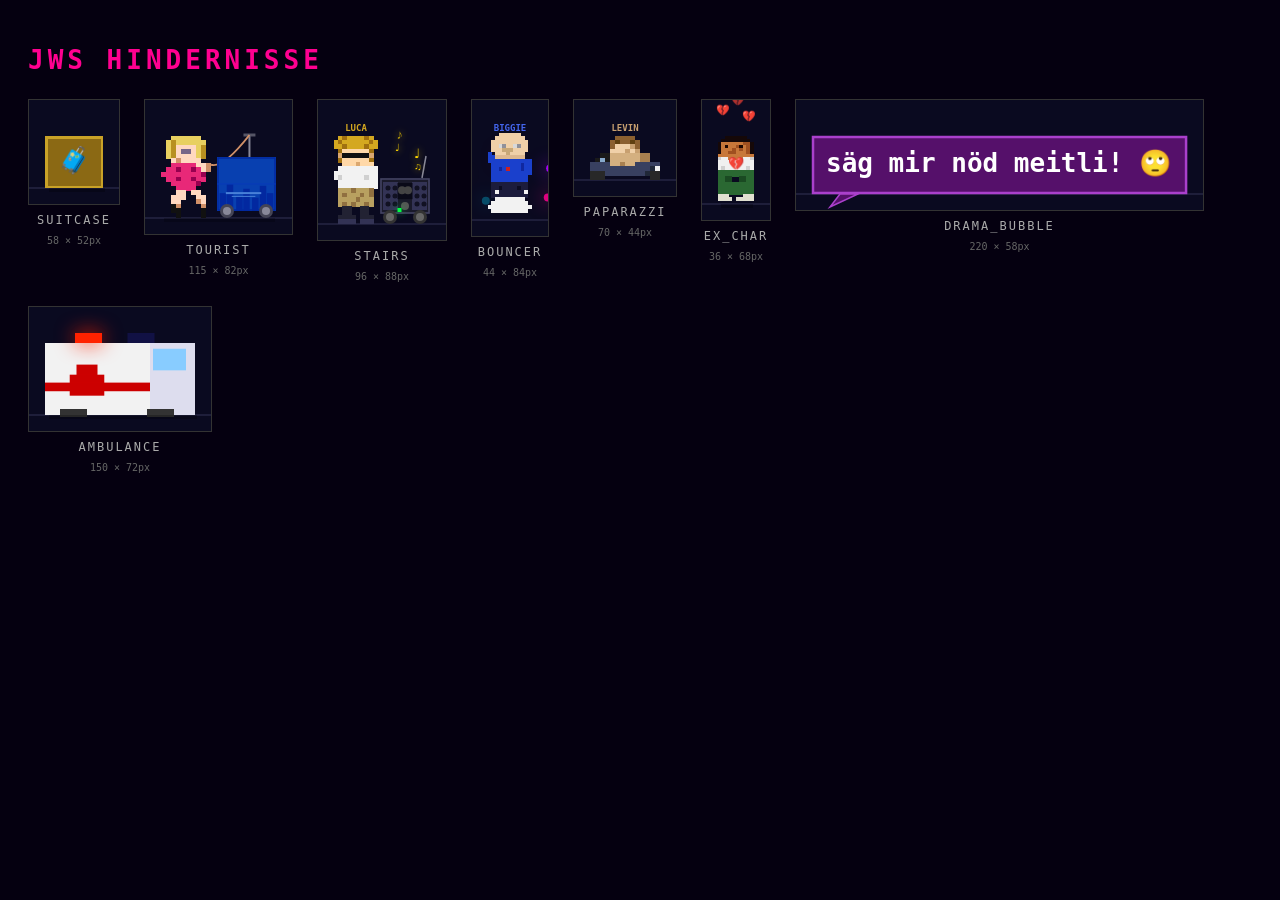
==== obstacle-preview.html @ c8d9b259 "Add obstacle-preview.html dev tool https://claude.ai/code/session_01BYdQFXsiJcFe3k2pgH56Zb" ====
<!DOCTYPE html>
<html lang="de">
<head>
<meta charset="UTF-8">
<title>JWS — Obstacle Preview</title>
<style>
  body { background: #050010; color: #fff; font-family: monospace; padding: 20px; }
  h1 { color: #ff0090; letter-spacing: 4px; margin-bottom: 24px; }
  .grid { display: flex; flex-wrap: wrap; gap: 24px; }
  .item { display: flex; flex-direction: column; align-items: center; gap: 8px; }
  .label { font-size: 12px; color: #aaa; letter-spacing: 2px; text-transform: uppercase; }
  .sublabel { font-size: 10px; color: #666; }
  canvas { background: #0a0a20; border: 1px solid #333; }
</style>
</head>
<body>
<h1>JWS HINDERNISSE</h1>
<div class="grid" id="grid"></div>

<script src="js/levels.js"></script>
<script src="js/renderer.js"></script>
<script>
const obstacles = [
  { type: 'suitcase',     ...OBSTACLE_DEFS.suitcase,     color: '#8b6914', accent: '#c9a227', label: '🧳' },
  { type: 'tourist',      ...OBSTACLE_DEFS.tourist,      color: '#4a90d9', accent: '#7ab8f8', label: '🗺' },
  { type: 'stairs',       ...OBSTACLE_DEFS.stairs,       color: '#666677', accent: '#9999aa', label: '🎵' },
  { type: 'bouncer',      ...OBSTACLE_DEFS.bouncer,      color: '#1a1a3a', accent: '#4444cc', label: '🚫' },
  { type: 'paparazzi',    ...OBSTACLE_DEFS.paparazzi,    color: '#885500', accent: '#ffcc00', label: '📸' },
  { type: 'ex_char',      ...OBSTACLE_DEFS.ex_char,      color: '#7b0000', accent: '#dd2222', label: '💔' },
  { type: 'drama_bubble', ...OBSTACLE_DEFS.drama_bubble, color: '#55106a', accent: '#aa40cc', label: '💬' },
  { type: 'ambulance',    ...OBSTACLE_DEFS.ambulance,    color: '#aa0000', accent: '#ff3300', label: '🚑' },
];

const PAD = 16;
const grid = document.getElementById('grid');

obstacles.forEach(def => {
  const obs = { ...def, x: PAD, y: PAD };

  // For drama_bubble, pre-measure text width
  const tmpC = document.createElement('canvas');
  const tmpCtx = tmpC.getContext('2d');
  tmpCtx.font = 'bold 26px "Zuume", monospace';
  const bw = def.type === 'drama_bubble'
    ? tmpCtx.measureText('säg mir nöd meitli! 🙄').width + 30
    : def.w;

  const cw = bw + PAD * 2;
  const ch = def.h + PAD * 2 + 20; // +20 for siren/notes above

  const cvs = document.createElement('canvas');
  cvs.width = cw;
  cvs.height = ch;
  const ctx = cvs.getContext('2d');

  const r = new Renderer(ctx, cw, ch);
  r.playerX = cw + 999; // no flash trigger
  obs.x = PAD;
  obs.y = PAD + 20; // offset down to leave room for sirens/notes above

  // Draw ground line
  ctx.strokeStyle = '#333355';
  ctx.lineWidth = 1;
  ctx.beginPath();
  ctx.moveTo(0, obs.y + obs.h);
  ctx.lineTo(cw, obs.y + obs.h);
  ctx.stroke();

  r.drawObstacle(obs);

  const item = document.createElement('div');
  item.className = 'item';

  const lbl = document.createElement('div');
  lbl.className = 'label';
  lbl.textContent = def.type;

  const sub = document.createElement('div');
  sub.className = 'sublabel';
  sub.textContent = `${def.w} × ${def.h}px`;

  item.appendChild(cvs);
  item.appendChild(lbl);
  item.appendChild(sub);
  grid.appendChild(item);
});

// Animate (for Biggie dance, Isabelle walk, ambulance sirens, Levin, music notes)
function tick() {
  grid.querySelectorAll('canvas').forEach((cvs, i) => {
    const def = obstacles[i];
    const ctx = cvs.getContext('2d');
    ctx.clearRect(0, 0, cvs.width, cvs.height);

    // Ground line
    ctx.strokeStyle = '#333355';
    ctx.lineWidth = 1;
    ctx.beginPath();
    ctx.moveTo(0, PAD + 20 + def.h);
    ctx.lineTo(cvs.width, PAD + 20 + def.h);
    ctx.stroke();

    const r = new Renderer(ctx, cvs.width, cvs.height);
    r.playerX = cvs.width + 999;
    const obs = { ...def, x: PAD, y: PAD + 20 };
    r.drawObstacle(obs);
  });
  requestAnimationFrame(tick);
}
requestAnimationFrame(tick);
</script>
</body>
</html>
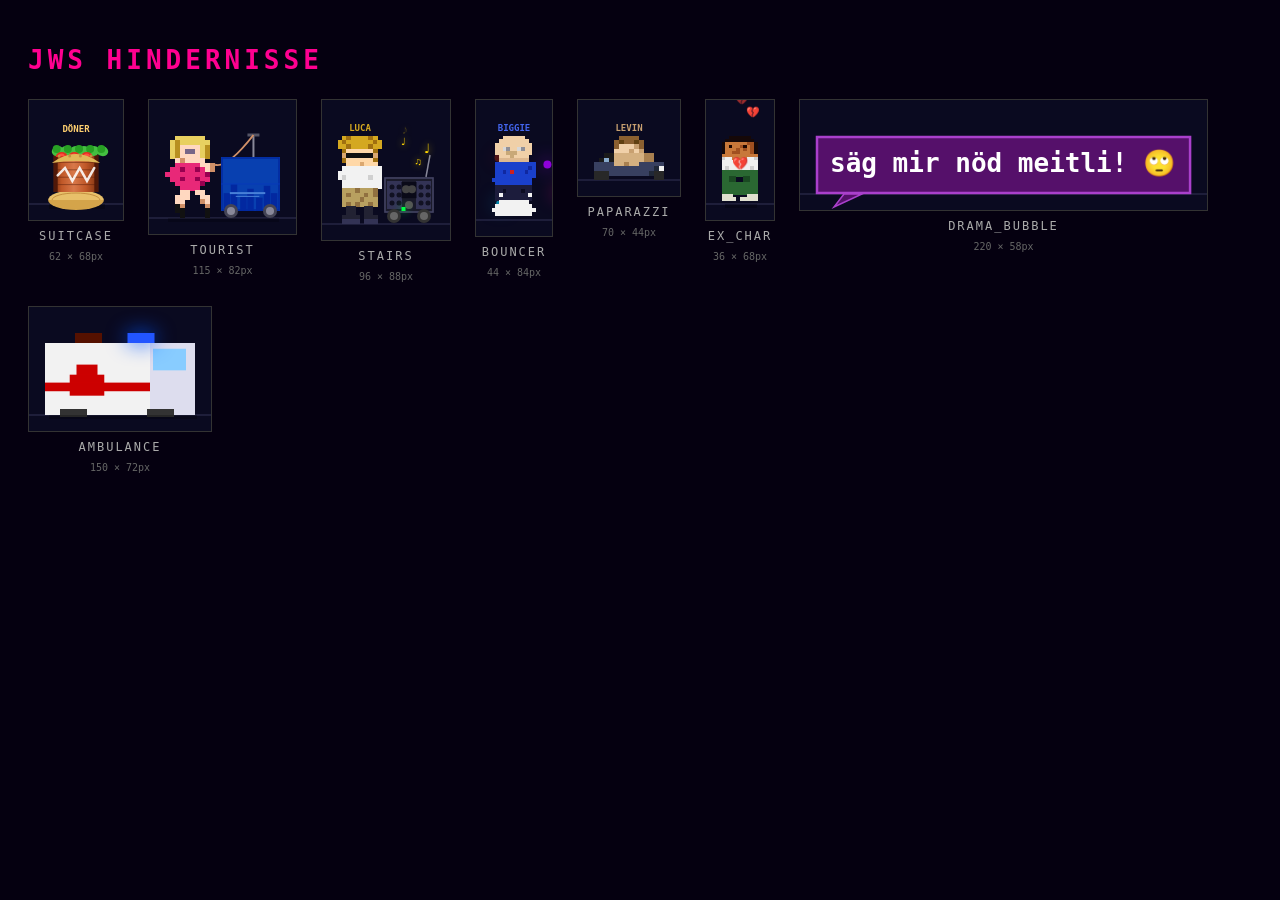
==== commit 2968bbbe: "Replace suitcase with Berliner Döner; add paparazzi to Level 1 - js/levels.js: suitcase OBSTACLE_DEF" ====
--- a/obstacle-preview.html
+++ b/obstacle-preview.html
@@ -21,7 +21,7 @@
 <script src="js/renderer.js"></script>
 <script>
 const obstacles = [
-  { type: 'suitcase',     ...OBSTACLE_DEFS.suitcase,     color: '#8b6914', accent: '#c9a227', label: '🧳' },
+  { type: 'suitcase',     ...OBSTACLE_DEFS.suitcase,     color: '#D4A44A', accent: '#C05828', label: '🌯' },
   { type: 'tourist',      ...OBSTACLE_DEFS.tourist,      color: '#4a90d9', accent: '#7ab8f8', label: '🗺' },
   { type: 'stairs',       ...OBSTACLE_DEFS.stairs,       color: '#666677', accent: '#9999aa', label: '🎵' },
   { type: 'bouncer',      ...OBSTACLE_DEFS.bouncer,      color: '#1a1a3a', accent: '#4444cc', label: '🚫' },
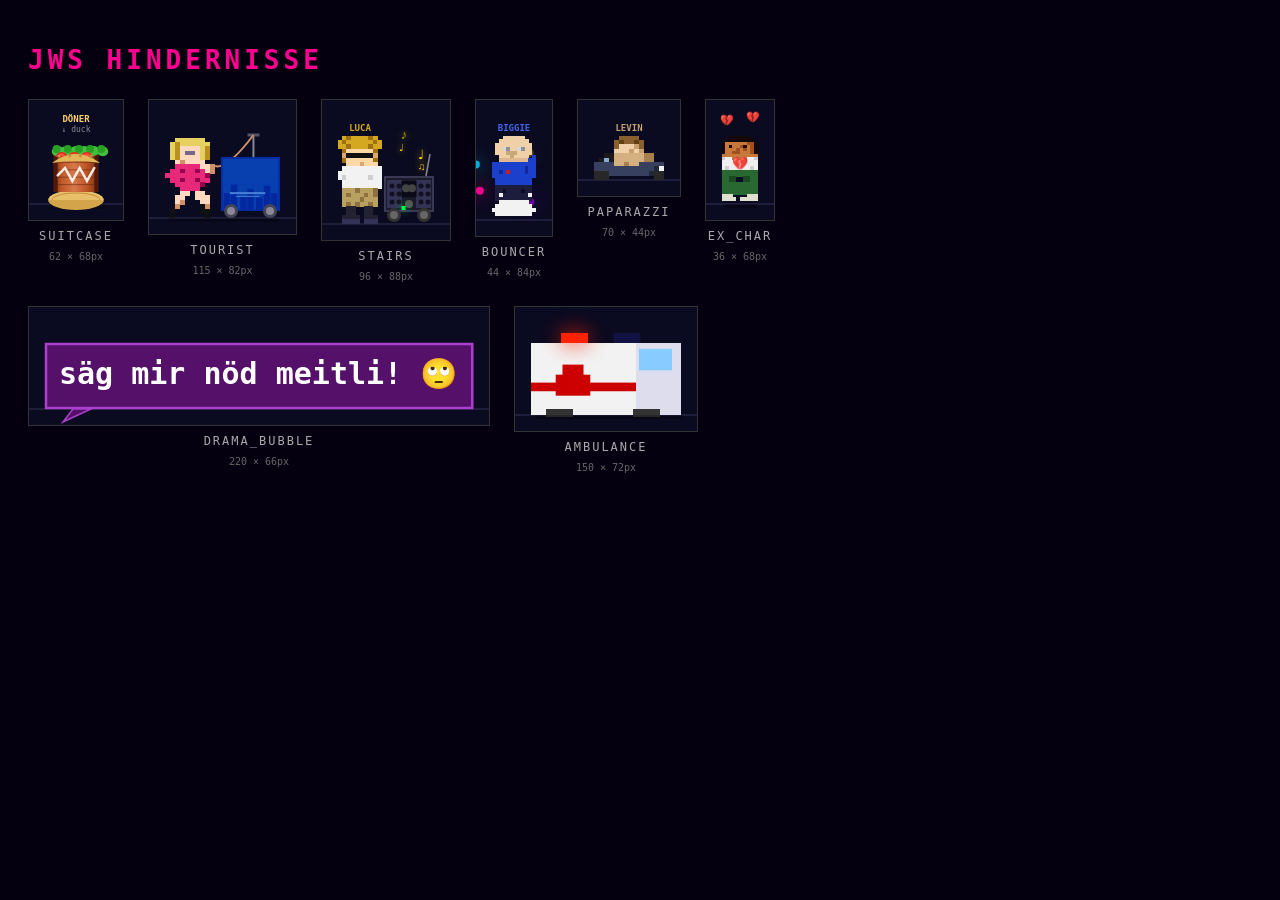
==== commit 63826143: "Döner obstacle floats (duck required); drama_bubble font 26→30px - suitcase: groundOffset 0→48, need" ====
--- a/obstacle-preview.html
+++ b/obstacle-preview.html
@@ -40,7 +40,7 @@
   // For drama_bubble, pre-measure text width
   const tmpC = document.createElement('canvas');
   const tmpCtx = tmpC.getContext('2d');
-  tmpCtx.font = 'bold 26px "Zuume", monospace';
+  tmpCtx.font = 'bold 30px "Zuume", monospace';
   const bw = def.type === 'drama_bubble'
     ? tmpCtx.measureText('säg mir nöd meitli! 🙄').width + 30
     : def.w;
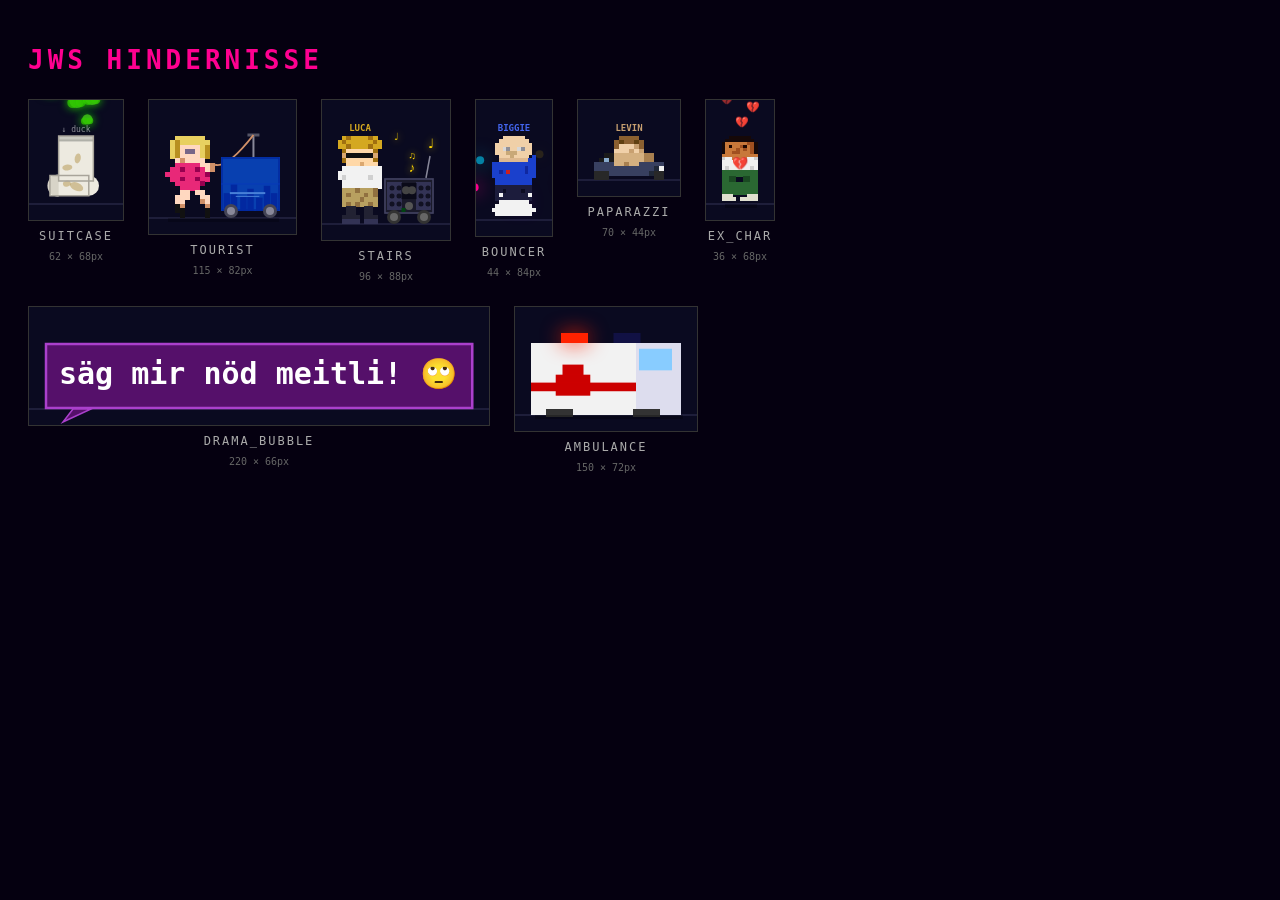
==== commit 72d60cc5: "Replace döner obstacle with stinky sock + rising stench clouds - Sock body: off-white L-shape (leg +" ====
--- a/obstacle-preview.html
+++ b/obstacle-preview.html
@@ -21,7 +21,7 @@
 <script src="js/renderer.js"></script>
 <script>
 const obstacles = [
-  { type: 'suitcase',     ...OBSTACLE_DEFS.suitcase,     color: '#D4A44A', accent: '#C05828', label: '🌯' },
+  { type: 'suitcase',     ...OBSTACLE_DEFS.suitcase,     color: '#EDEAE0', accent: '#55DD22', label: '🧦' },
   { type: 'tourist',      ...OBSTACLE_DEFS.tourist,      color: '#4a90d9', accent: '#7ab8f8', label: '🗺' },
   { type: 'stairs',       ...OBSTACLE_DEFS.stairs,       color: '#666677', accent: '#9999aa', label: '🎵' },
   { type: 'bouncer',      ...OBSTACLE_DEFS.bouncer,      color: '#1a1a3a', accent: '#4444cc', label: '🚫' },
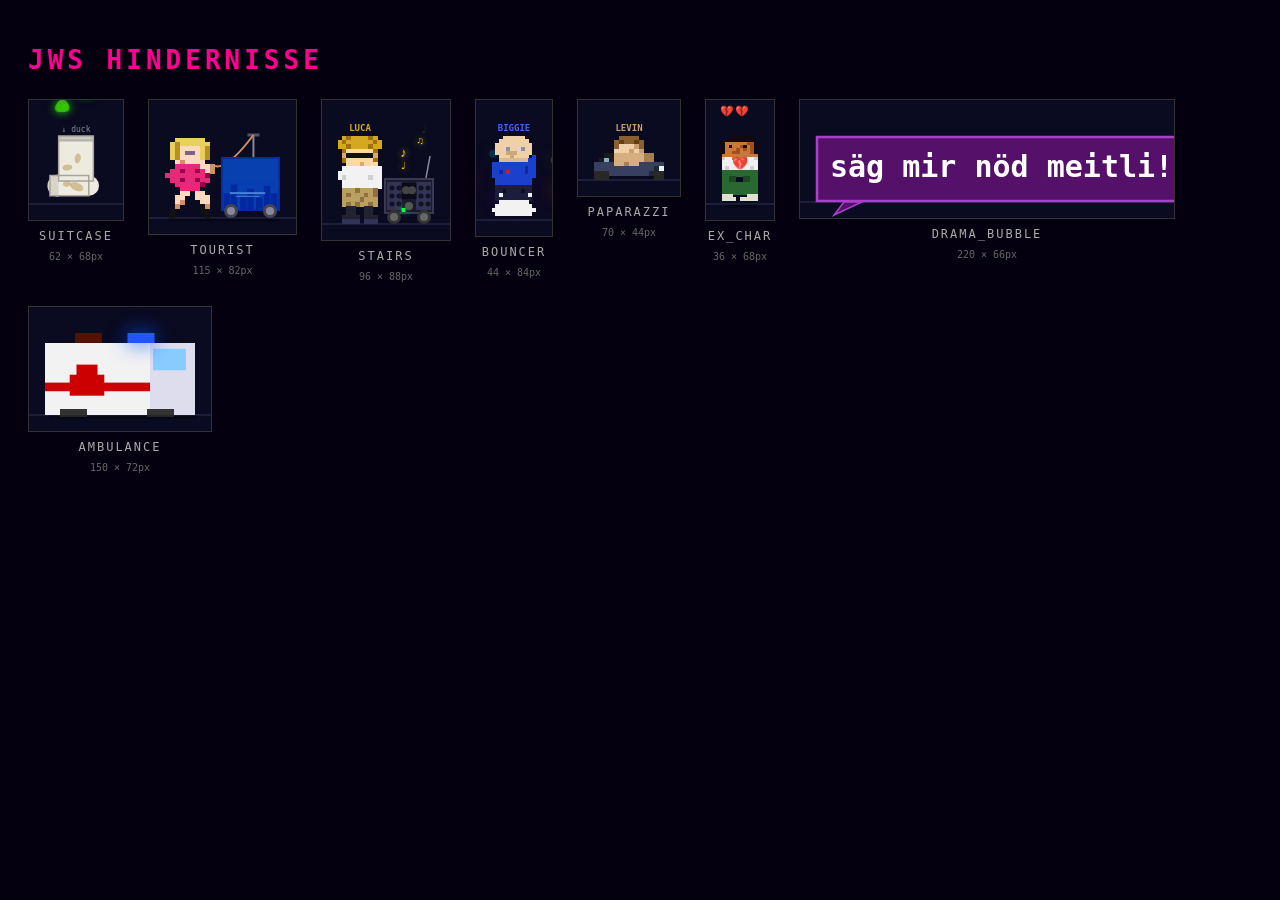
==== commit d0094fb2: "Replace Zuume & CHMedia fonts with Inter from Google Fonts - Remove all local font files (30 TTF/OTF" ====
--- a/obstacle-preview.html
+++ b/obstacle-preview.html
@@ -40,7 +40,7 @@
   // For drama_bubble, pre-measure text width
   const tmpC = document.createElement('canvas');
   const tmpCtx = tmpC.getContext('2d');
-  tmpCtx.font = 'bold 30px "Zuume", monospace';
+  tmpCtx.font = 'bold 30px "Inter", sans-serif';
   const bw = def.type === 'drama_bubble'
     ? tmpCtx.measureText('säg mir nöd meitli! 🙄').width + 30
     : def.w;
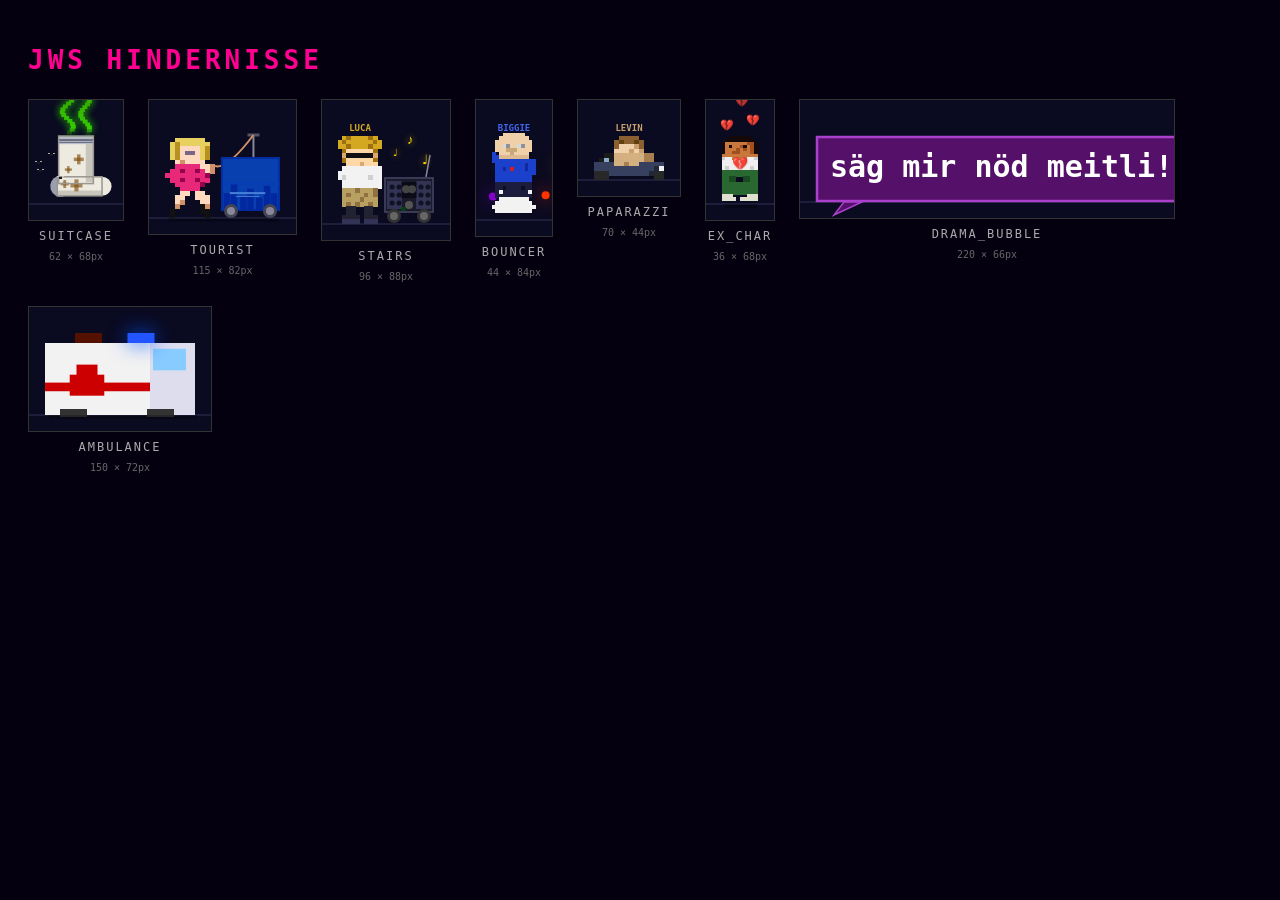
==== commit 28714c27: "Add copyright notices, LICENSE, and in-game legal links - Create LICENSE with All Rights Reserved no" ====
--- a/obstacle-preview.html
+++ b/obstacle-preview.html
@@ -1,3 +1,4 @@
+<!-- Copyright © 2026 Yanick Semmler. All rights reserved. -->
 <!DOCTYPE html>
 <html lang="de">
 <head>
